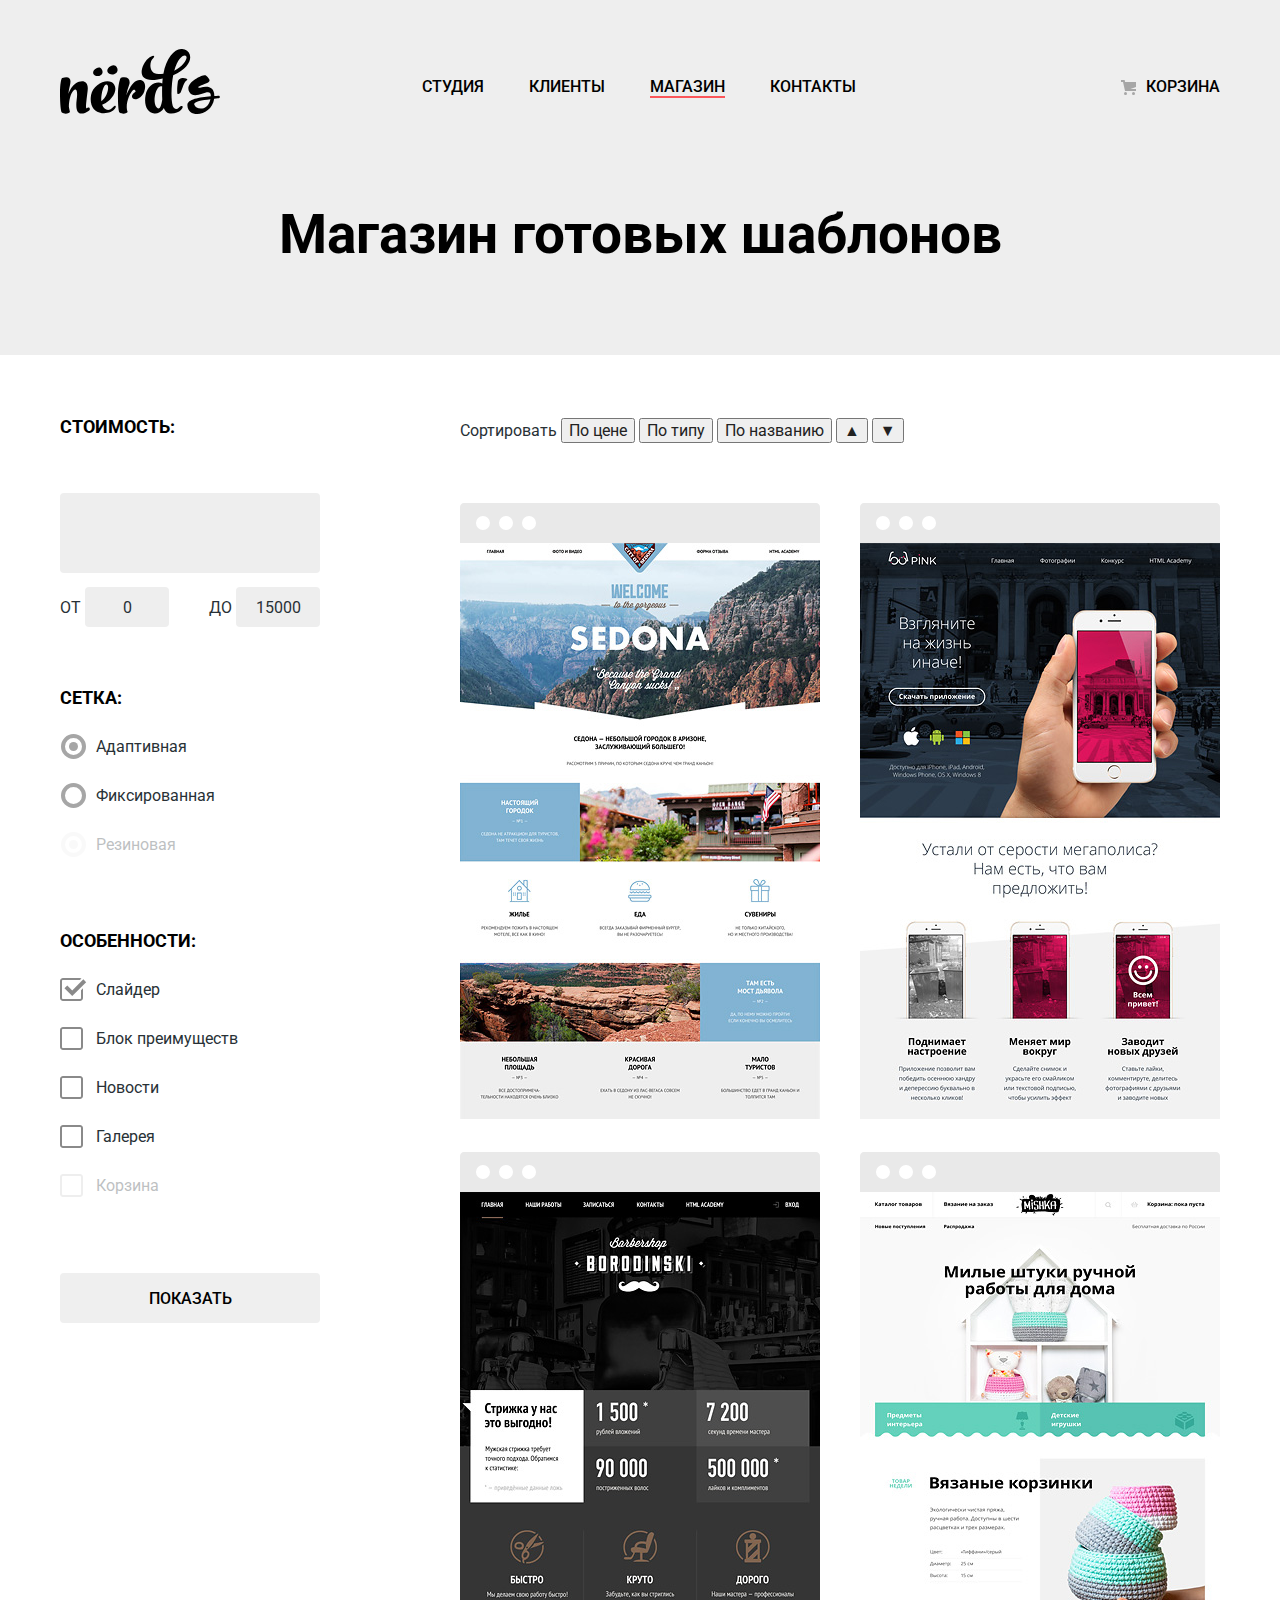
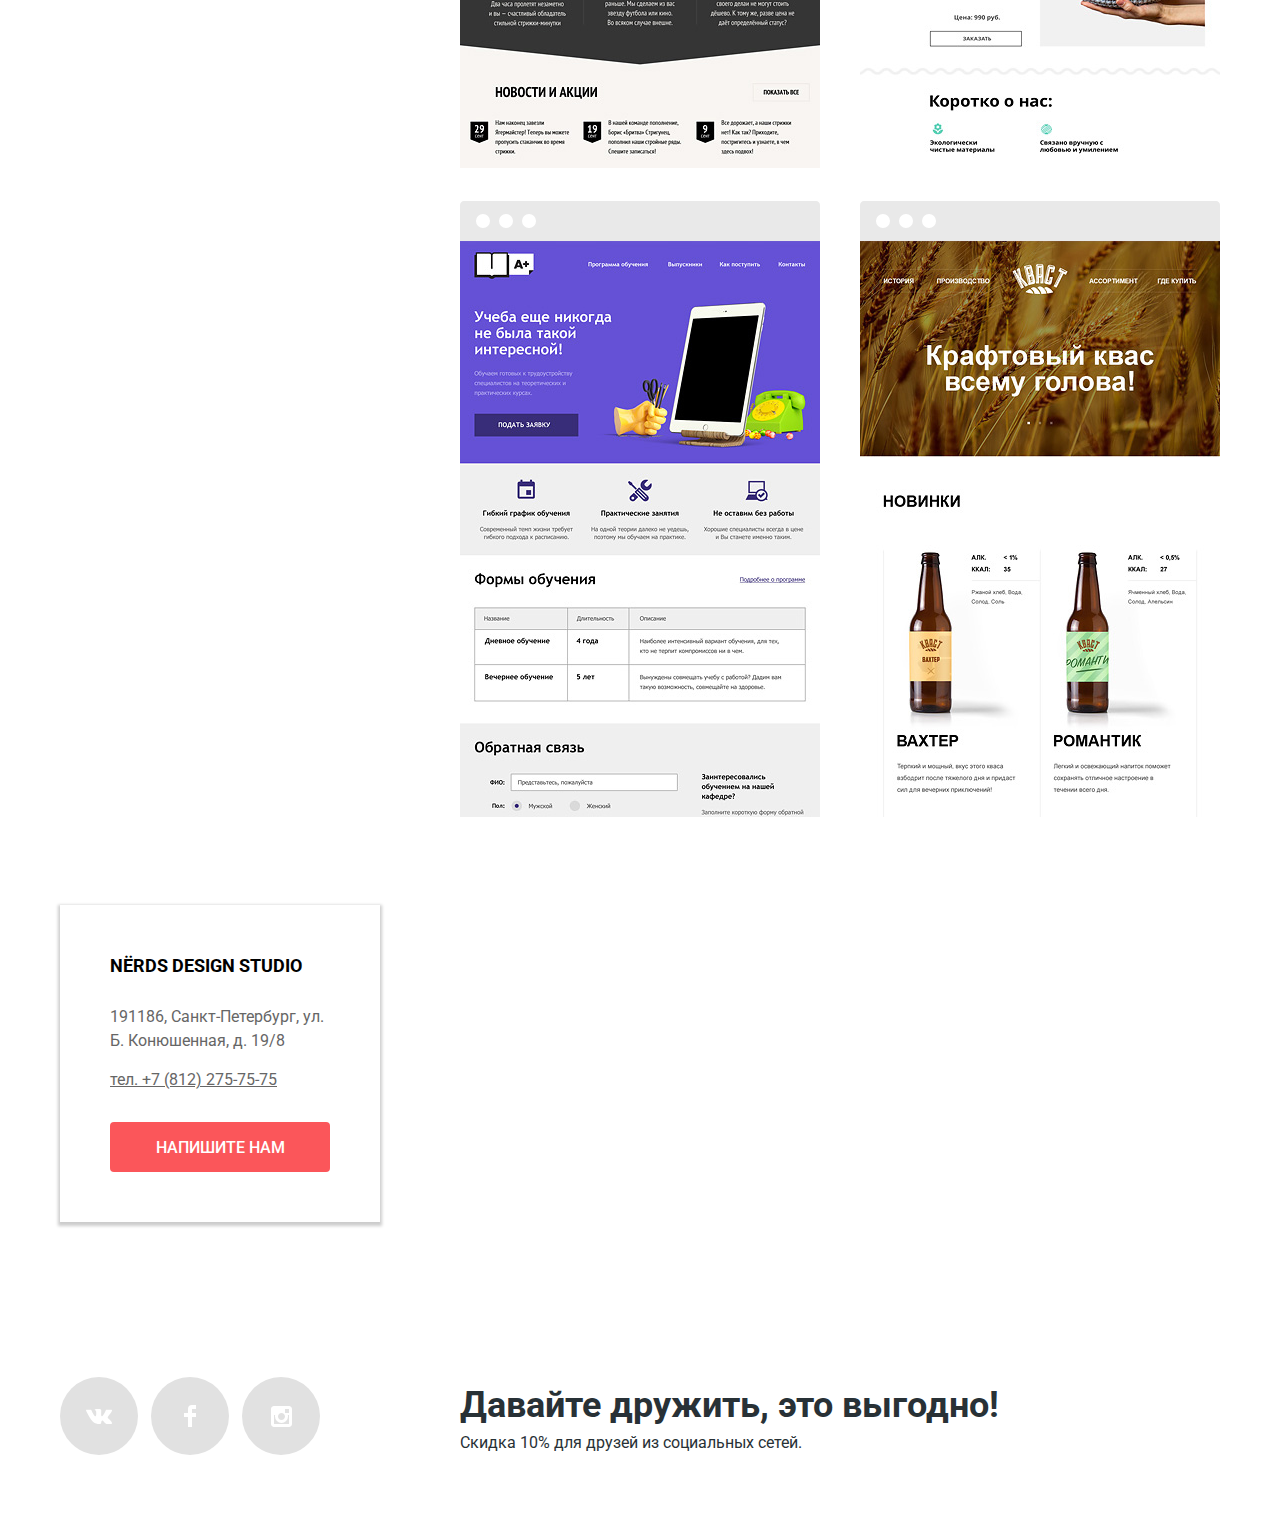
==== catalog.html @ 7c09c1f7 "Почти вся верстка" ====
<!DOCTYPE html>
<html lang="ru">
<head>
    <meta charset="UTF-8">
    <title>Nerds</title>
    <link href="https://fonts.googleapis.com/css?family=Roboto:400,500,700&amp;subset=cyrillic" rel="stylesheet">
    <link href="normalize.css" rel="stylesheet">
    <link href="reset.css" rel="stylesheet">
    <link href="style.css" rel="stylesheet">

</head>
<body>
<header>
    <nav class="main-navigation">
        <ul>
            <li><a href="index.html" aria-label="Логотип студии"><img src="imgs/nerds-logo.svg" alt="Nerds" width="160" height="65"></a></li>
            <li><a href="">Студия</a></li>
            <li><a href="">Клиенты</a></li>
            <li><a href="catalog.html" class="current">Магазин</a></li>
            <li><a href="">Контакты</a></li>
            <li><a id="cart" href="">Корзина</a></li>
        </ul>
    </nav>
</header>
<main>
    <div class="heading-container">
        <h1>Магазин готовых шаблонов</h1>
    </div>
    <div class="main-container">
        <aside class="filter">
            <form action="https://echo.htmlacademy.ru" method="post">
                <fieldset class="price-filters">
                    <legend>Стоимость:</legend>
                    <div class="range-control">

                    </div>
                    <div class="range-display">
                        <label>
                            От
                            <input type="number" min="0" max="14999" placeholder="0" name="min-price" >
                        </label>
                        <label>
                            До
                            <input type="number" min="1" max="15000" placeholder="15000" name="max-price">
                        </label>
                    </div>

                </fieldset>
                <fieldset class="grid-filters">
                    <legend>Сетка:</legend>
                    <ul>
                        <li>
                            <input type="radio" checked name="grid" id="responsive" value="responsive" class="visually-hidden">
                            <label for="responsive">Адаптивная</label>
                        </li>
                        <li>
                            <input type="radio" name="grid" id="fix" value="fixed" class="visually-hidden">
                            <label for="fix">Фиксированная</label>
                        </li>
                        <li>
                            <input type="radio" name="grid" id="liquid" value="liquid" class="visually-hidden" disabled>
                            <label for="liquid">Резиновая</label>
                        </li>
                    </ul>


                </fieldset>
                <fieldset class="features-filter">
                    <legend>Особенности:</legend>
                    <ul>
                        <li>
                            <input type="checkbox" checked name="slider" class="visually-hidden" id="slider-checkbox">
                            <label for="slider-checkbox"> Слайдер</label>
                        </li>
                        <li>
                            <input type="checkbox" name="advantages-block" class="visually-hidden" id="advantages-block-checkbox">
                            <label for="advantages-block-checkbox">Блок преимуществ</label>

                        </li>
                        <li>
                            <input type="checkbox" name="news" class="visually-hidden" id="news-checkbox">
                            <label for="news-checkbox">Новости</label>
                        </li>
                        <li>
                            <input type="checkbox" name="gallery" class="visually-hidden" id="gallery-checkbox">
                            <label for="gallery-checkbox">Галерея</label>

                        </li>
                        <li>
                            <input type="checkbox" name="cart" class="visually-hidden" id="cart-checkbox" disabled>
                            <label for="cart-checkbox">Корзина</label>

                        </li>
                    </ul>
                </fieldset>
                <button type="button" class="button wide-button submit-button">Показать</button>
            </form>
        </aside>
        <section class="catalog">
            <div class="controls">
                <b>Сортировать</b>
                <button>По цене</button>
                <button>По типу</button>
                <button>По названию</button>
                <button>▲</button>
                <button>‎▼</button>
            </div>
            <ul class="catalog-list">
                <li class="item">
                    <a href="">
                    <img src="imgs/img-sedona.jpg" alt="">
                    </a>
                    <div class="item-description">
                        <h3>Sedona</h3>
                        <p>Информационный сайт<br>
                            для туристов</p>
                        <button type="submit" class="red-button button">9 900 руб.</button>
                    </div>
                </li>
                <li class="item">
                    <a>
                    <img src="imgs/img-pink.jpg" alt="">
                    </a>
                    <div class="item-description">
                        <h3>Sedona</h3>
                        <p>Информационный сайт<br>
                            для туристов</p>
                        <button type="submit" class="red-button button">9 900 руб.</button>
                    </div>
                </li>
                <li class="item">
                    <a>
                    <img src="imgs/img-barbershop.jpg" alt="">
                    </a>
                    <div class="item-description">
                        <h3>Sedona</h3>
                        <p>Информационный сайт<br>
                            для туристов</p>
                        <button type="submit" class="red-button button">9 900 руб.</button>
                    </div>
                </li>
                <li class="item">
                    <a>
                    <img src="imgs/img-mishka.jpg.jpg" alt="">
                    </a>
                    <div class="item-description">
                        <h3>Sedona</h3>
                        <p>Информационный сайт<br>
                            для туристов</p>
                        <button type="submit" class="red-button button">9 900 руб.</button>
                    </div>
                </li>
                <li class="item">
                    <a>
                    <img src="imgs/img-aplus.jpg.jpg" alt="">
                    </a>
                    <div class="item-description">
                        <h3>Sedona</h3>
                        <p>Информационный сайт<br>
                            для туристов</p>
                        <button type="submit" class="red-button button">9 900 руб.</button>
                    </div>
                </li>
                <li class="item">
                    <a>
                    <img src="imgs/img-kvast.jpg.jpg" alt="">
                    </a>
                    <div class="item-description">
                        <h3>Sedona</h3>
                        <p>Информационный сайт<br>
                            для туристов</p>
                        <button type="submit" class="red-button button">9 900 руб.</button>
                    </div>
                </li>
            </ul>
        </section>
    </div>
</main>
<footer>
    <div class="contacts-info-container">
        <div class="contacts-info">
            <b>NЁRDS DESIGN STUDIO</b>
            <p>
                191186, Санкт-Петербург,
                ул. Б. Конюшенная, д. 19/8
            </p>
            <a href="tel:+78122757575">тел. +7 (812) 275-75-75</a>
            <button class="button red-button">Напишите нам</button>
        </div>
    </div>
    <section class="map">

        <iframe  class="" src="https://yandex.ru/map-widget/v1/?um=constructor%3Ab52cbacdec82bd20788715caed0aa9d0cfd461b695b23e6beb2079a552a4cf43&amp;source=constructor" width="100%" height="450" frameborder="0"></iframe>
    </section>
    <section class="social-buttons">
        <ul>
            <li>
                <a href="" >
                    <svg xmlns="http://www.w3.org/2000/svg" width="26" height="15" viewBox="0 0 26 15"><path fill="#FFF" d="M16.138 11.51c.956-.309 2.18 2.04 3.483 2.939.978.681 1.727.534 1.727.534l3.473-.05s1.815-.112.957-1.554c-.071-.12-.503-1.069-2.585-3.022-2.177-2.043-1.882-1.712.739-5.244 1.597-2.153 2.236-3.468 2.036-4.028-.192-.539-1.365-.399-1.365-.399L20.69.713c-.381.001-.704.119-.851.515-.003.004-.621 1.666-1.445 3.079-1.741 2.989-2.436 3.148-2.724 2.961-.661-.433-.494-1.737-.494-2.664 0-2.897.432-4.105-.846-4.417-.427-.104-.739-.172-1.828-.182-1.392-.021-2.574 0-3.244.329-.445.223-.786.712-.579.74.26.035.843.16 1.155.586.401.552.389 1.789.389 1.789s.229 3.411-.54 3.834c-.528.29-1.25-.302-2.803-3.016-.793-1.388-1.392-2.922-1.392-2.922s-.116-.285-.326-.441c-.25-.185-.6-.244-.6-.244L.848.684S.29.7.085.946c-.182.218-.015.668-.015.668s2.909 6.881 6.203 10.347c3.02 3.182 6.452 2.971 6.452 2.971h1.555s.469-.054.709-.312c.224-.24.214-.691.214-.691s-.031-2.109.935-2.419z"/></svg>
                </a>
            </li>
            <li><a href="">
                <svg xmlns="http://www.w3.org/2000/svg" width="12" height="22" viewBox="0 0 12 22"><path fill="#FFF" d="M12 4V0H8a4 4 0 0 0-4 4v4H0v4h4v10h4V12h4V8H8V4h4z"/></svg>
            </a>
            <li><a href="">
                <svg xmlns="http://www.w3.org/2000/svg" width="21" height="21" viewBox="0 0 21 21"><path fill="#FFF" d="M18 0H3C1.35 0 0 1.35 0 3v15c0 1.65 1.35 3 3 3h15c1.65 0 3-1.35 3-3V3c0-1.65-1.35-3-3-3zm-7.5 7c1.93 0 3.5 1.57 3.5 3.5S12.43 14 10.5 14 7 12.43 7 10.5 8.57 7 10.5 7zM18 18H3V9h1.181A6.504 6.504 0 0 0 4 10.5a6.5 6.5 0 1 0 13 0 6.45 6.45 0 0 0-.181-1.5H18v9zm0-11h-4V3h4v4z"/></svg>
            </a></li>
        </ul>
        <p>
            <b>Давайте дружить, это выгодно!</b>
            <span>Скидка 10% для друзей из социальных сетей.</span>
        </p>

    </section>
</footer>
<script src="filters.js"></script>
</body>

</html>
---- style.css ----
html, body {
    padding: 0;
    margin: 0;
    font-family: 'Roboto', Arial, sans-serif;
    font-size: 16px;
    font-weight: 400;
    line-height: 24px;
    color: #283136;
    height: 100%;
}


*:hover, *:focus, *:active{
    outline: 0 !important;
}

.visually-hidden {
    position: absolute;
    width: 1px;
    height: 1px;
    margin: -1px;
    border: 0;
    padding: 0;
    clip: rect(0, 0, 0, 0);
    overflow: hidden;
}

a {
    color: inherit;
    text-decoration: none;
}

h1 {
    font-weight: bolder;
    font-size: 55px;
    line-height: 55px;
    color: black;
}
h2 {
    font-size: 55px;
    font-weight: bolder;
    line-height: 55px;
    color: black;
}
h3{
    font-size: 24px;
    font-weight: bold;
    line-height: 30px;
    color: black;
}

.button {
    display: block;
    border: none;
    border-radius: 4px;
    height: 50px;
    width: 160px;
    line-height: 50px;
    color: white;
    text-align: center;
    text-transform: uppercase;
    box-sizing: border-box;
    overflow: hidden;
    position: relative;
    transition-duration: 0.4s;
    font-weight: 500;
}
.button::before{
    content: "";
    display: block;
    position: absolute;
    height: 3px;
    top: 0;
    left: 0;
    right: 0;

}
.button:hover, .button:focus{
    background-color: #dfdfdf;

}
.button:active {
    background-color: #d5d5d5;
    color: rgba(0,0, 0, .3);
}
.button:active::before {
    display: block;
    background-color: #bfbfbf;
    transition-duration: 0.4s;
}

.wide-button {
    width: 240px;
}

.red-button{
    background-color: #fb565a;
}

.red-button:hover, .red-button:focus{
    background-color: #e74246;

}
.red-button:active {
    background-color: #d7373b;
    color: rgba(255,255, 255, .3);
}
.red-button:active::before {
    display: block;
    background-color: #c13135;
}

.green-button {
    background-color: #00ca74;

}.green-button:hover, .green-button:focus{
     background-color: #00bc6c;

 }
.green-button:active {
    background-color: #00aa62;
    color: rgba(255,255, 255, .3);
}
.green-button:active::before {
    display: block;
    background-color: #009958;
}
.yellow-button{
    background-color: #efc84a;
}
.yellow-button:hover, .yellow-button:focus{
     background-color: #eab534;

 }
.yellow-button:active {
    background-color: #e5a722;
    color: rgba(255,255, 255, .3);
}
.yellow-button:active::before {
    display: block;
    background-color: #ce961f;
}
header {
    width: 100%;
    background-color: #eee;

}

.main-navigation {
    max-width: 1160px;
    margin-left: auto;
    margin-right: auto;
    text-transform: uppercase;
    font-weight: 500;
    transition-duration: 0.2s;
    color: black;
}
.main-navigation ul{
    display: flex;
}
.main-navigation li:not(:first-child){
    margin-top: 75px;
}
.main-navigation li:not(:last-child) {
    margin-right: 45px;

}
.main-navigation li:last-child {
    margin-left: auto;

}
.main-navigation li:first-child {
    margin-right: 202px;
    margin-top: 49px;
}
.main-navigation #cart {
    position: relative;
}
.main-navigation #cart::before {
    content: "";
    position: absolute;
    background-image: url("imgs/cart-icon.svg");
    background-repeat: no-repeat;
    background-position: top left;
    width: 15px;
    height: 15px;
    left: -25px;
    top: 3px;
}
.main-navigation a.current {
    border-bottom: 2px solid #fb565a;
}
.main-navigation a:hover, .main-navigation a:focus {
    color: #fb565a;
}
.main-navigation a:active {
    color: #a6a6a6;
}
.slider {
    width: 100%;
    background-color: #eee;
    position: relative
}
.slider ul {
    height: 433px;
    max-width: 1160px;
    margin-left: auto;
    margin-right: auto;
    position: relative;
}
.slider .slide {
    position: absolute;
    padding-top: 78px;
    top: 0;
    bottom: 0;
    right: 0;
    left: 0;
    display: block;
    visibility: hidden;
    opacity: 0;
    transition: all 1.2s;

}
.slider .active {
    visibility: visible;
    opacity: 1;

}
.slider .slide p {
    margin-top: 26px;
    margin-bottom: 39px;
}

.slider #slide-1 {
    background: url("imgs/slide-1.png") no-repeat 431px bottom;
}
.slider #slide-2 {
    background: url("imgs/slide-2.png") no-repeat 496px bottom;
}
.slider #slide-3{
    background: url("imgs/slide-3.png") no-repeat 404px bottom;
}

.slider .toggles{
    position: absolute;
    width: 88px;
    display: flex;
    justify-content: space-between;
    bottom: 96px;
    left: 0;
    right: 0;
    margin-left: auto;
    margin-right: auto;
}
.slider .toggles label {
    display: block;
    background: white;
    border-radius: 50%;
    border: none;
    height: 18px;
    width: 18px;
    position: relative;
}
.slider .toggles input:checked + label::before {
    content: "";
    box-sizing: border-box;
    width: 8px;
    height: 8px;
    border-radius: 50%;
    border:  2px solid #c1c1c1;
    position: absolute;
    top: calc(50% - 4px);
    left: calc(50% - 4px);
 }

.advantages {
    width: 100%;
}

.advantages ul {
    max-width: 1160px;
    margin-left: auto;
    margin-right: auto;
    display: flex;
    justify-content: space-between;
    padding-top: 80px;
    padding-bottom: 80px;
    border-bottom: 2px solid #eee;
}
.advantages li {
    width: 300px;
}
.advantages li h3{
    text-transform: uppercase;
    margin-top: 23px;
    margin-bottom: 17px;
}
.advantages li .button {
    margin-top: 31px;
}

.about-us {
    max-width: 1160px;
    margin-left: auto;
    margin-right: auto;
    display: flex;
    justify-content: space-between;
    padding-bottom: 72px;
    border-bottom: 2px solid #eeeeee;
}
.about-us strong {
    font-size: 45px;
    line-height: 45px;
    font-weight: bold;
    color: black;
}
.about-us b {
    text-transform: uppercase;
    font-weight: bold;
    color: black;
}

.about-us .container-left {
    flex-basis: 660px;
    margin-right: auto;
    margin-top: 74px;
}
.about-us .container-left p {
    margin-top: 34px;
    margin-bottom: 38px;
}
.about-us .container-left li {
    margin-top: 25px;
    margin-left: 37px;
    position: relative;
}
.about-us .container-left li::before {
    content: "";
    position: absolute;
    left: -37px;
    top: calc(50% - 2px);
    width: 25px;
    height: 2px;
    background-color: #fb565a;
}
.about-us .container-right {
    flex-basis: 360px;
    margin-top: 40px;
}
.about-us .container-right img {
    width: 360px;
    height: 208px;
    margin-bottom: 36px;
}
.about-us .container-right table {
    width: 100%;
}
.about-us .container-right caption {
    margin-bottom: 41px;
}
.about-us .container-right  td {
   width: 33%;
}

.about-us .container-right tr:nth-child(2) td{
    padding-top: 13px;
    line-height: 18px;
}
.about-us .container-right sup {
    font-size: 0.6em;
}

.partners-list {
    max-width: 1160px;
    margin-left: auto;
    margin-right: auto;
    border-bottom: 2px solid #eee;
    margin-bottom: 80px;
}
.partners-list ul {
    display: flex;
    justify-content: space-around;
    align-items: center;
    min-height: 180px;
}
.partners-list a {
    opacity: 0.35;
    transition-duration: 0.5s;
}
.partners-list a:hover, .partners-list a:focus {
    opacity: 1;
}
.partners-list a:active {
    opacity: .35;
}

.contacts-info-container {
    max-width: 1160px;
    margin: 0 auto;
    position: relative;
}
.contacts-info{
    position: absolute;
    box-sizing: border-box;
    width: 320px;
    padding: 50px;
    background-color: white;
    top: 55px;
    box-shadow: 0 2px 3px 2px rgba(0, 0, 0, 0.2);
}
.contacts-info b {
    display: inline-block;
    font-weight: bold;
    font-size: 18px;
    line-height: 18px;
    margin-bottom: 30px;
    color: black;
}
.contacts-info p {
    margin-bottom: 15px;
    color: #666666;
}
.contacts-info a {
    display: inline-block;
    color: #666666;
    text-decoration: underline;
    margin-bottom: 30px;
}

.contacts-info button {
    width: 100%;
}
.map iframe{
    width: 100%;
    height: 450px;
}


.social-buttons {
    max-width: 1160px;
    padding-bottom: 69px;
    margin-left: auto;
    margin-right: auto;
    display: flex;
    margin-top: 70px;
}

.social-buttons a {
    display: flex;
    align-items: center;
    justify-content: center;
    width: 78px;
    height: 78px;
    border-radius: 50%;
    background-color: #e1e1e1;
    background-position: center center;
    background-repeat: no-repeat;
    transition-duration: 0.4s;

}

.social-buttons ul {
    display: flex;
    justify-content: space-between;
    width: 260px;
    margin-right: 140px;
}
.social-buttons a:hover, .social-buttons a:focus {
    background-color: #e74246;
}

.social-buttons a:active {
    background-color: #d7373b;
}
.social-buttons a:active svg {
    opacity: .3;
}
.social-buttons p {
    padding-top: 10px;
}

.social-buttons b {
    line-height: 36px;
    font-size: 36px;
    font-weight: bold;
    display: block;
    margin-bottom: 8px;

}


/*Стили каталога*/

.heading-container {
    width: 100%;
    height: 241px;
    box-sizing: border-box;
    background: #eee;
    text-align: center;
    display: flex;
    align-items: center;
    justify-content: center;
}
.heading-container h1 {

}
.main-container {
    max-width: 1160px;
    margin-left: auto;
    margin-right: auto;
    display: flex;
    align-items: flex-start;
    justify-content: space-between;
}
.filter {
    flex-basis: 260px;
    padding-top: 63px;
}
.filter legend {
    font-size: 18px;
    line-height: 18px;
    font-weight: bold;
    color: black;
    text-transform: uppercase;
}
.filter .price-filters legend {
    margin-bottom: 57px;
}
.filter .price-filters .range-control {
    width: 100%;
    height: 80px;
    margin-bottom: 14px;
    background-color: #eee;
    border-radius: 4px;
}
.filter .price-filters .range-display {
    margin-bottom: 62px;
}
.filter .price-filters .range-display label {
    display: inline-block;
    text-transform: uppercase;
}
.filter .price-filters .range-display label:last-of-type {
    float: right;
}
.filter .price-filters .range-display input {
    background-color: #eee;
    border: none;
    border-radius: 4px;
    width: 80px;
    height: 38px;
    text-align: center;
    transition-duration: .4s;
}
.filter .price-filters .range-display input:hover,
.filter .price-filters .range-display input:focus {
    background-color: #dfdfdf;
}
.filter .price-filters .range-display input:active {
    background-color: #d5d5d5;
}
.filter .price-filters .range-display input::placeholder {
    color: #283136;
    transition-duration: .4s;
}
.filter .price-filters .range-display input:hover::placeholder {
    color: rgba(40, 49, 54, .3);
}

.filter .price-filters .range-display input:focus::placeholder {
    color: rgba(40, 49, 54, .0);
}
.filter .price-filters .range-display input::-webkit-outer-spin-button,
.filter .price-filters .range-display input::-webkit-inner-spin-button {
    -webkit-appearance: none;
    margin: 0;
}
.filter .price-filters .range-display input[type=number] {
    /* Firefox */
    -moz-appearance: textfield;
}

.filter .grid-filters {
    margin-bottom: 50px;
}
.filter .grid-filters legend {
    margin-bottom: 28px;
}
.filter .features-filter label,
.filter .grid-filters label{
    display: inline-block;
    margin-left: 36px;
    margin-bottom: 25px;
    position: relative;
    transition-duration: .4s;
}
.filter label:hover {
    color: black;
}
.filter  input:disabled + label {
    opacity: .3;
}
.filter .grid-filters label::before {
    content: "";
    border-radius: 50%;
    box-sizing: border-box;
    border: 4px solid #a6a6a6;
    width: 25px;
    height: 25px;
    position: absolute;
    left: -35px;
    top: -1px;
    transition-duration: 0.4s;
}
.filter .grid-filters label::after {
    opacity: 0;
    content: "";
    border-radius: 50%;
    background-color: #a6a6a6;
    width: 9px;
    height: 9px;
    position: absolute;
    left: -27px;
    top: 7px;
    transition-duration: 0.4s;

}
.filter .grid-filters label:hover::before,
.filter .grid-filters label:focus::before
{
    border-color: #4d4d4d;
}

.filter .grid-filters label:hover::after,
.filter .grid-filters label:focus::after {
    background-color: #4d4d4d;
}

.filter .grid-filters input:checked + label::after {
    opacity: 1;
}
.filter .grid-filters input:disabled + label::before {
    border-color: #ededed
}
.filter .grid-filters input:disabled + label::after {
    opacity: 1;
    background-color: #ededed;
}


.filter .features-filter {
    margin-bottom: 50px;
}
.filter .features-filter legend{
    margin-bottom: 28px;
}
.filter .features-filter label::before {
    content: url("imgs/checkbox-off.svg");
    width: 23px;
    height: 23px;
    position: absolute;
    left: -36px;
    opacity: 0.65;
    transition-duration: 0.4s;
}
.filter .features-filter label:hover::before,
 .filter .features-filter label:focus::before{
    opacity: 1;
}
.filter .features-filter input:checked + label::before {
    content: url("imgs/checkbox-on.svg");
}
.filter .features-filter input:disabled + label::before {
    opacity: 0.3;
}
.filter .submit-button {
    color: black;
    width: 260px;
}

.catalog {
    flex-basis: 760px;
    padding-top: 63px;
}
.catalog .controls {
    margin-bottom: 60px;
}
.catalog .catalog-list {
    display: flex;
    flex-wrap: wrap;
    justify-content: space-between;
    align-items: start;
}
.catalog .catalog-list .item {
    margin-bottom: 33px;
    position: relative;
    background: url("imgs/browser.svg") no-repeat top left;
    overflow: hidden;
    transition-duration: 0.4s;
}
.catalog .catalog-list .item:hover,
.catalog .catalog-list .item:focus{
    background-image: url("imgs/browser-hover.svg");
    box-shadow: 0 6px 15px 0 rgba(0, 1, 1, 0.25);
}


.catalog .catalog-list .item a {
    display: block;
    box-sizing: border-box;
    width: 360px;
    height: 616px;
}

.catalog .catalog-list .item a:hover   + .item-description,
.catalog .catalog-list .item a:focus   + .item-description{
    transform: translateY(-230px);
}
.catalog .catalog-list .item path {
    fill: #e9e9e9;
}
.catalog .catalog-list .item img {
    margin-top: 40px;
}
.catalog .catalog-list .item .item-description:hover {
    transform: translateY(-230px);
}
.catalog .catalog-list .item .item-description {
    position: absolute;
    box-sizing: border-box;
    width: 360px;
    height: 230px;
    bottom: -230px;
    left: 0;
    background-color: #eee;
    text-align: center;
    transition-duration: 0.6s;
}
.catalog .catalog-list .item .item-description button {
    margin-left: auto;
    margin-right: auto;
    margin-top: 31px;
    width: 200px
}
.catalog .catalog-list .item .item-description h3 {
    text-transform: uppercase;
    font-size: 18px;
    line-height: 30px;
    font-weight: bold;
    margin-top: 25px;

}
.catalog .catalog-list .item .item-description p {
    color: #666;
    margin-top: 14px;
    line-height: 18px;
}
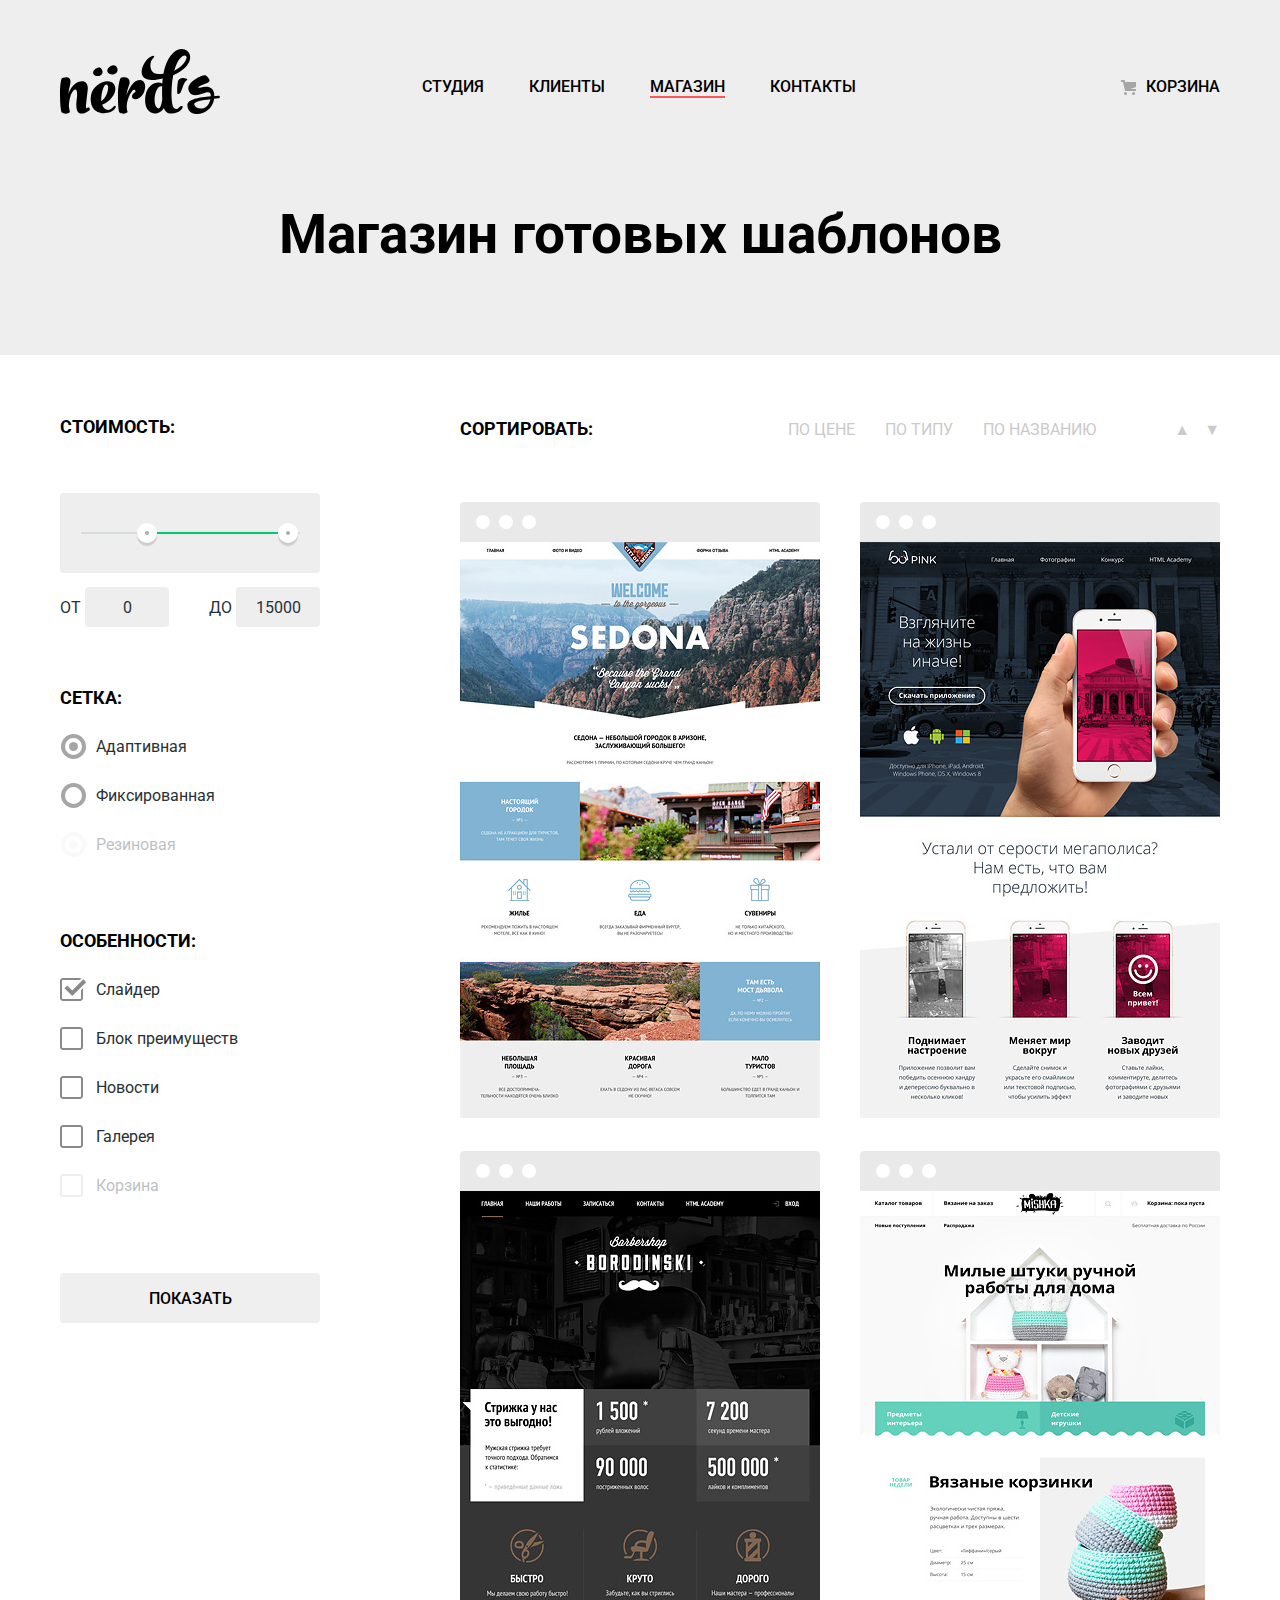
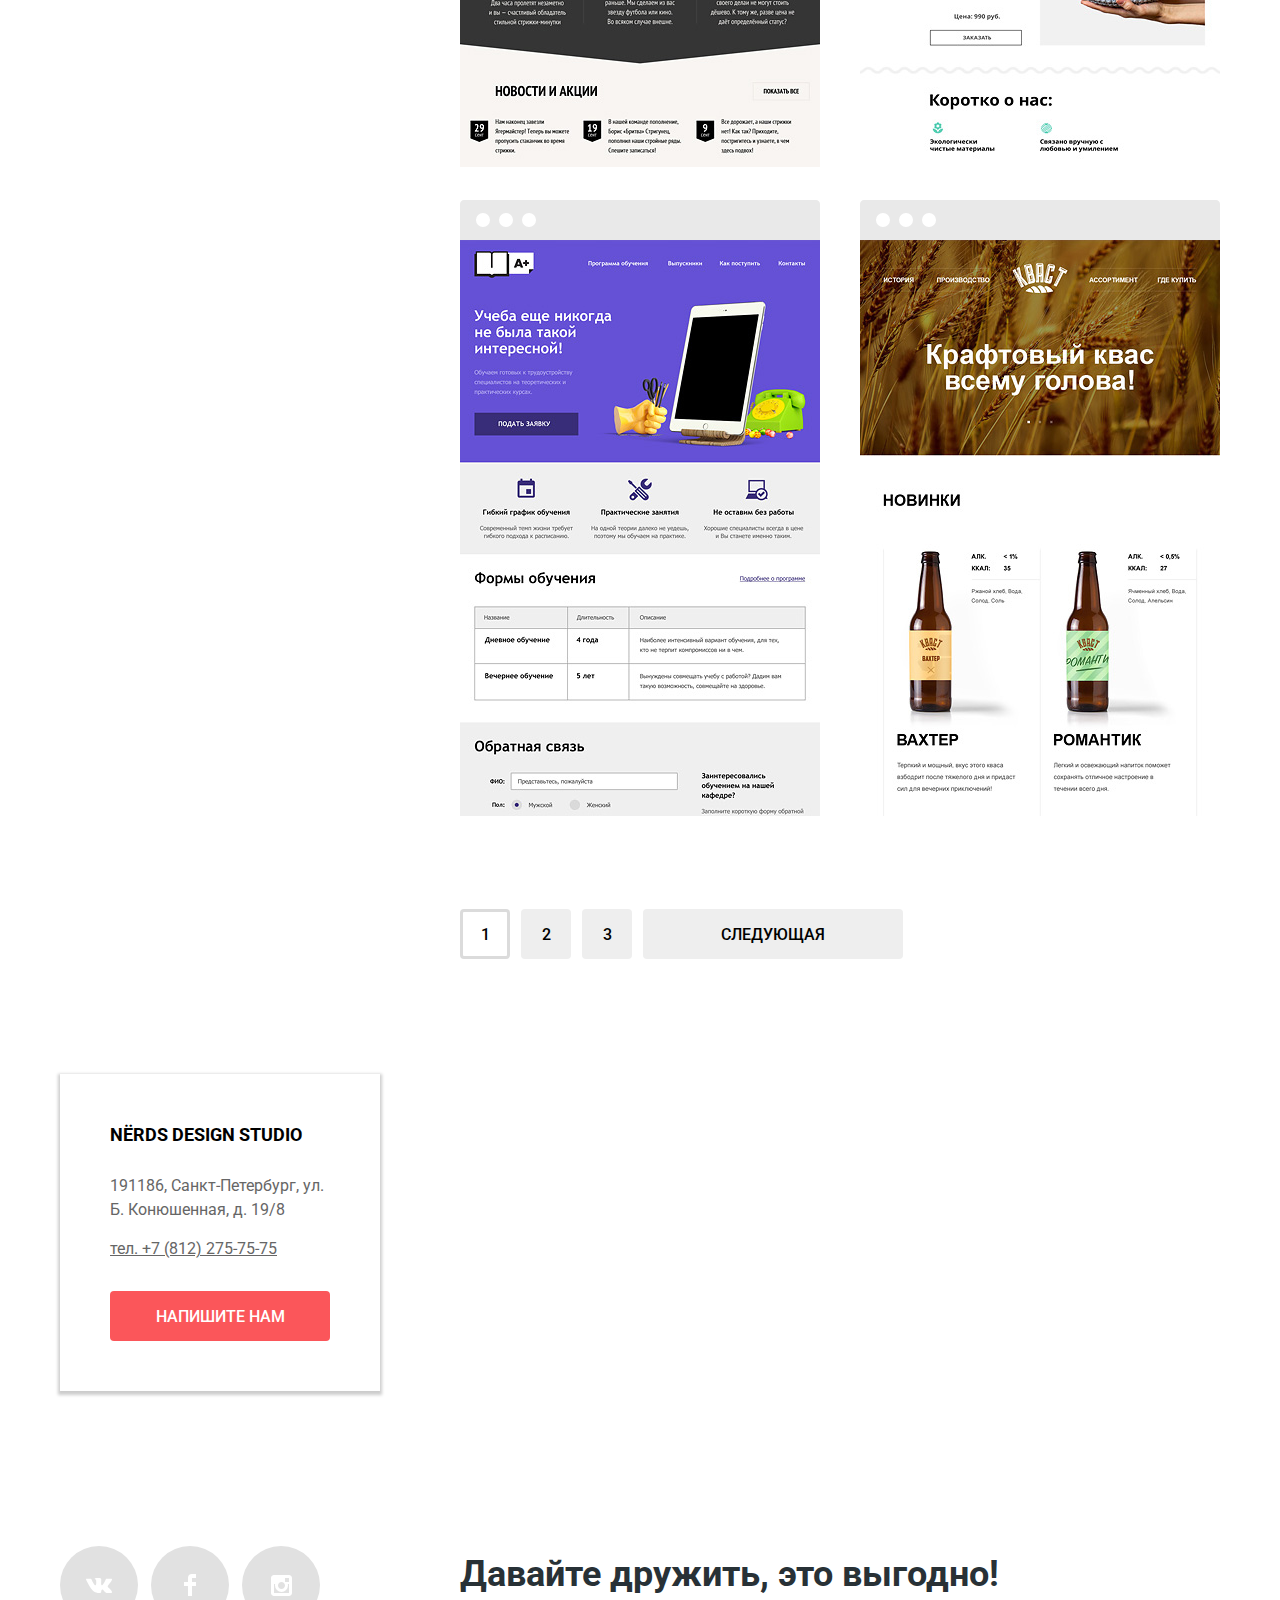
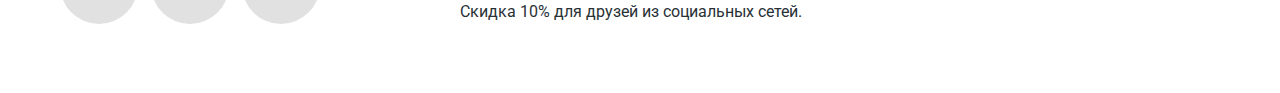
==== commit f0d93720: "Мелкие исправления" ====
--- a/catalog.html
+++ b/catalog.html
@@ -31,8 +31,10 @@
             <form action="https://echo.htmlacademy.ru" method="post">
                 <fieldset class="price-filters">
                     <legend>Стоимость:</legend>
-                    <div class="range-control">
-
+                    <div class="range-container">
+                        <div class="range">
+                            <div class="current-progress"></div>
+                        </div>
                     </div>
                     <div class="range-display">
                         <label>
@@ -98,12 +100,20 @@
         </aside>
         <section class="catalog">
             <div class="controls">
-                <b>Сортировать</b>
-                <button>По цене</button>
-                <button>По типу</button>
-                <button>По названию</button>
-                <button>▲</button>
-                <button>‎▼</button>
+                <b>Сортировать:</b>
+                <div class="wrap">
+                    <button>По цене</button>
+                    <button>По типу</button>
+                    <button>По названию</button>
+                    <div>
+                        <button>▲</button>
+                        <button>‎▼</button>
+                    </div>
+
+
+                </div>
+
+
             </div>
             <ul class="catalog-list">
                 <li class="item">
@@ -171,6 +181,20 @@
                             для туристов</p>
                         <button type="submit" class="red-button button">9 900 руб.</button>
                     </div>
+                </li>
+            </ul>
+            <ul class="paginator">
+                <li>
+                    <button class="button active" disabled>1</button>
+                </li>
+                <li>
+                    <button class="button">2</button>
+                </li>
+                <li>
+                    <button class="button">3</button>
+                </li>
+                <li>
+                    <button class="button wide-button">Следующая</button>
                 </li>
             </ul>
         </section>
--- a/style.css
+++ b/style.css
@@ -526,12 +526,49 @@
 .filter .price-filters legend {
     margin-bottom: 57px;
 }
-.filter .price-filters .range-control {
+.filter .price-filters .range-container {
     width: 100%;
     height: 80px;
     margin-bottom: 14px;
     background-color: #eee;
     border-radius: 4px;
+}
+.filter .price-filters .range {
+    width: 219px;
+    height: 2px;
+    padding: 39px 10px;
+    margin: 0 auto;
+    background-clip: content-box;
+    background-color: #d7dcde;
+}
+.filter .price-filters .current-progress {
+    height: 2px;
+
+    box-sizing: border-box;
+    margin-left: 30%;
+    margin-right: 5%;
+    background-color: #00ca74;
+    position: relative;
+}
+
+.filter .price-filters .current-progress::before,
+.filter .price-filters .current-progress::after {
+    content: "";
+    position: absolute;
+    width: 20px;
+    height: 20px;
+    box-sizing: border-box;
+    border: 8px solid white;
+    background-color: #ababab;
+    top: -9px;
+    border-radius: 50%;
+    box-shadow: 0 3px 1px 0 #cccdcd;
+}
+.filter .price-filters .current-progress::after {
+    right: -9px;
+}
+.filter .price-filters .current-progress::before {
+    left: -9px;
 }
 .filter .price-filters .range-display {
     margin-bottom: 62px;
@@ -684,6 +721,45 @@
 }
 .catalog .controls {
     margin-bottom: 60px;
+    text-transform: uppercase;
+
+}
+.catalog .controls .wrap div {
+    display: inline-block;
+    margin-left: 48px;
+}
+.catalog .controls .wrap div button {
+    margin: 0;
+}
+.catalog .controls .wrap div button:first-child {
+    margin-right: 10px;
+}
+.catalog .controls b {
+    line-height: 18px;
+    font-size: 18px;
+    font-weight: bold;
+    color: black;
+}
+.catalog .controls * {
+    margin: 0;
+    padding: 0;
+}
+.catalog .controls .wrap {
+    float: right;
+}
+
+.catalog .controls button {
+    background: none;
+    border: none;
+    color: #cacaca;
+    transition-duration: 0.4s;
+    text-transform: inherit;
+    margin-right: 26px;
+    display: inline;
+}
+.catalog .controls button:hover,
+.catalog .controls button:focus {
+    color: black;
 }
 .catalog .catalog-list {
     display: flex;
@@ -754,4 +830,39 @@
     color: #666;
     margin-top: 14px;
     line-height: 18px;
+}
+
+.catalog .catalog-list {
+    margin-bottom: 60px;
+}
+.catalog .paginator {
+    margin-bottom: 60px;
+    display: flex;
+    width: 455px;
+}
+.catalog .paginator button {
+    box-sizing: border-box;
+    background-color: #eeeeee;
+    width: 50px;
+    height: 50px;
+    margin-right: 11px;
+    color: black;
+
+}
+.catalog .paginator button:hover,
+.catalog .paginator button:focus {
+    background-color: #dfdfdf;
+}
+.catalog .paginator button:active {
+    background-color: #d5d5d5;
+    color: #959595;
+}
+.catalog .paginator button.active {
+    background-color: white;
+    border: 3px solid #dbdbdb;
+    line-height: 44px;
+}
+
+.catalog .paginator .wide-button {
+    width: 260px;
 }